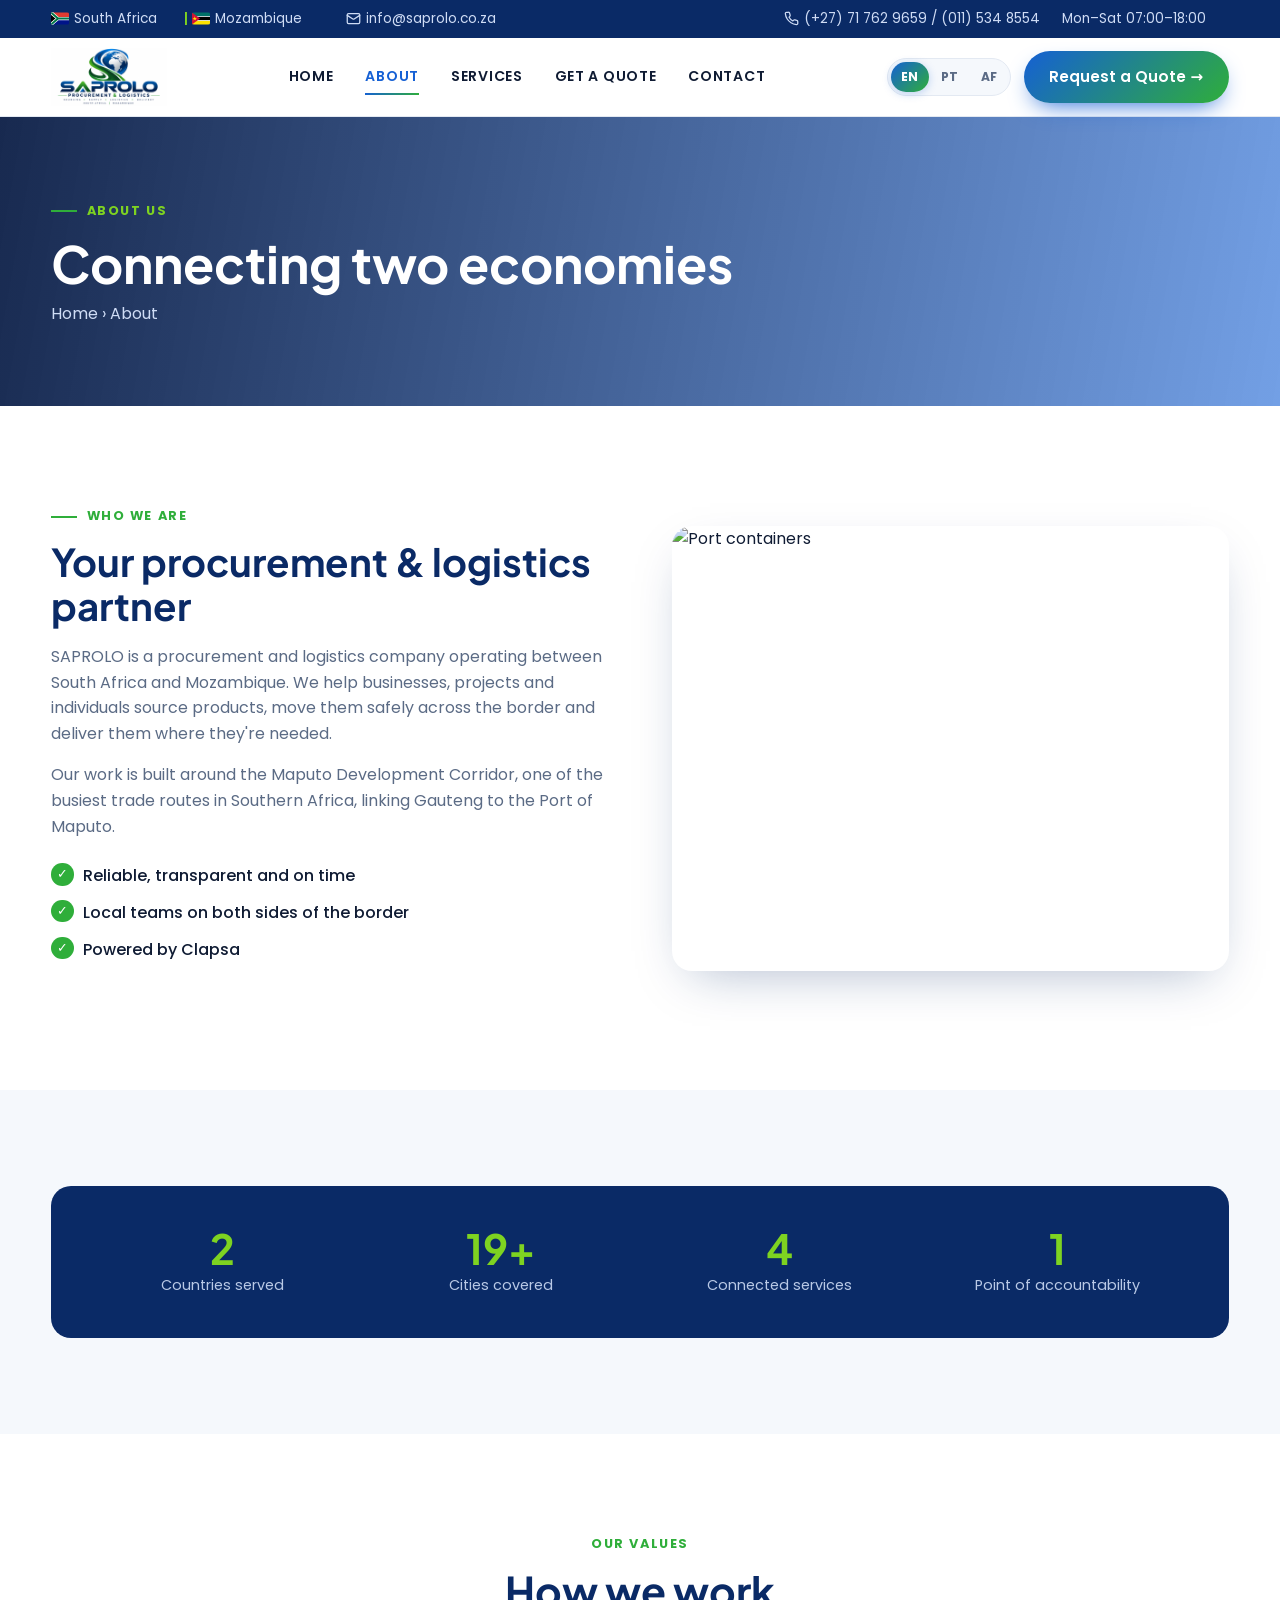
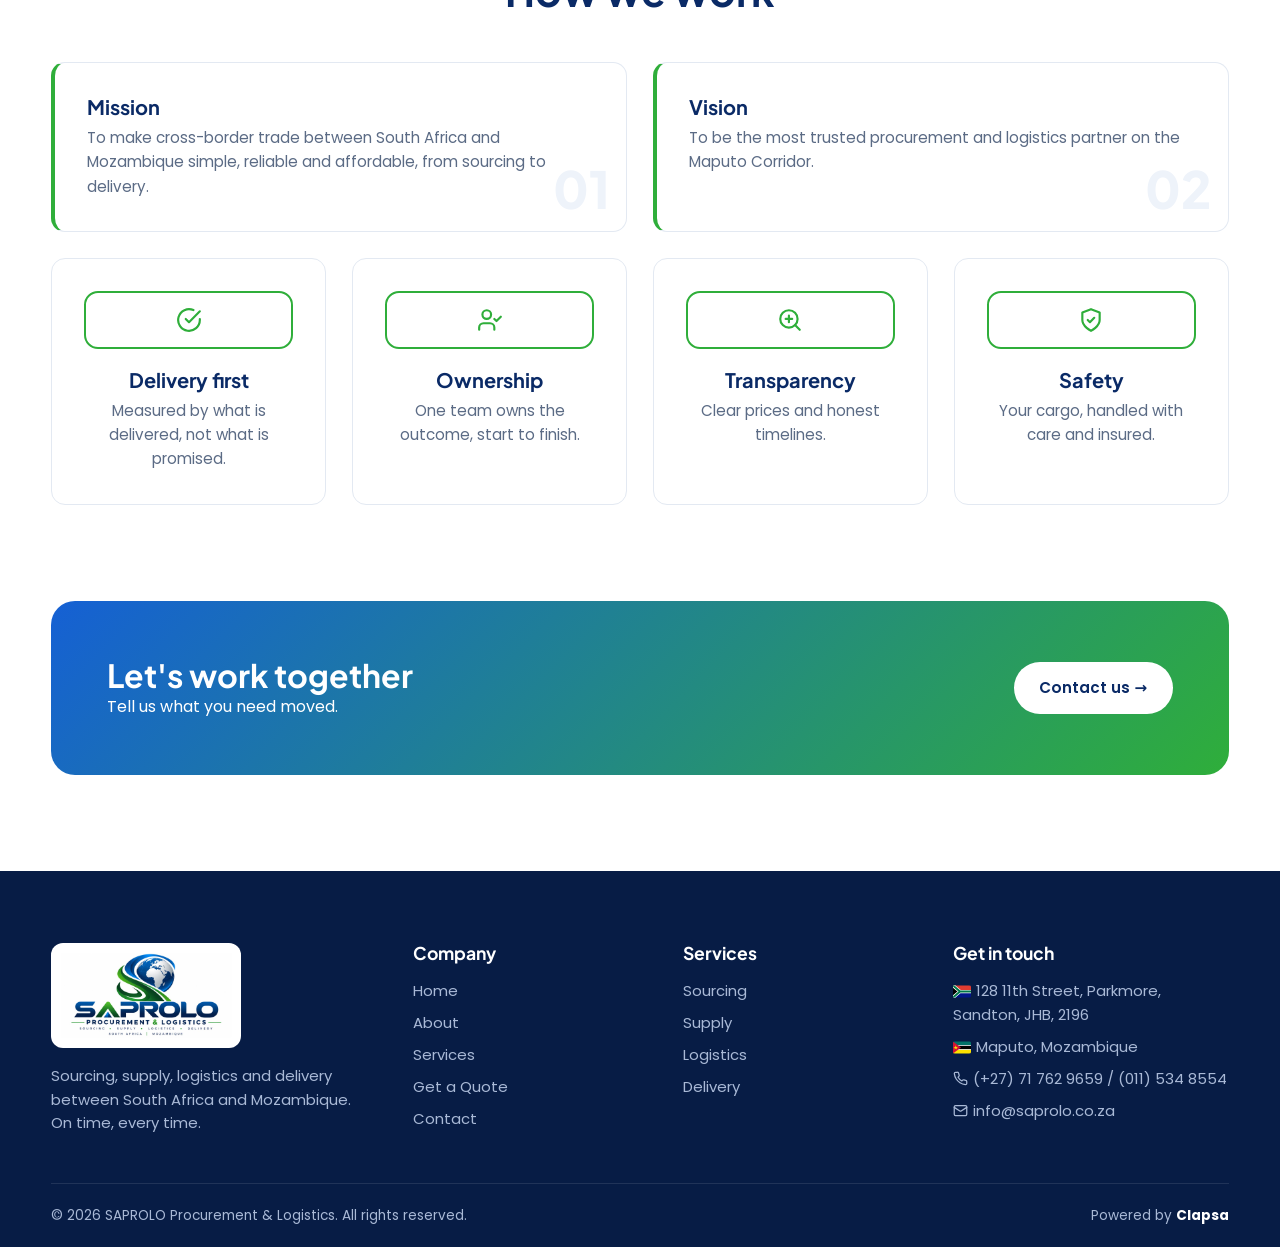
==== about.html @ 66f8182c "Deploy SAPROLO multi-language website (EN/PT/AF)" ====
<!DOCTYPE html>
<html lang="en"><head>
<meta charset="UTF-8"><meta name="viewport" content="width=device-width,initial-scale=1">
<title>About | SAPROLO Procurement & Logistics</title>
<link href="https://fonts.googleapis.com/css2?family=Poppins:wght@400;500;600&family=Plus+Jakarta+Sans:wght@600;700;800&display=swap" rel="stylesheet">
<link rel="icon" type="image/png" href="assets/favicon.png">
<link rel="stylesheet" href="assets/style.css">
</head>
<body data-page="about">
<div id="header"></div>
<section class="page-hero"><div class="container"><span class="tag" style="color:var(--lime)" data-i18n="ab_tag">About us</span><h1 data-i18n="ab_h1">Connecting two economies</h1><p data-i18n="ab_bc">Home › About</p></div></section>

<section class="pad"><div class="container split">
  <div class="reveal">
    <span class="tag" data-i18n="ab_who_tag">Who we are</span>
    <h2 style="font-size:2.4rem;margin-bottom:1rem" data-i18n="ab_who_h2">Your procurement & logistics partner</h2>
    <p style="color:var(--muted);margin-bottom:1rem" data-i18n="ab_who_p1">SAPROLO is a procurement and logistics company operating between South Africa and Mozambique. We help businesses, projects and individuals source products, move them safely across the border and deliver them where they're needed.</p>
    <p style="color:var(--muted)" data-i18n="ab_who_p2">Our work is built around the Maputo Development Corridor, one of the busiest trade routes in Southern Africa, linking Gauteng to the Port of Maputo.</p>
    <ul class="checks">
      <li data-i18n="ab_c1">Reliable, transparent and on time</li>
      <li data-i18n="ab_c2">Local teams on both sides of the border</li>
      <li data-i18n="ab_c3">Powered by Clapsa</li>
    </ul>
  </div>
  <img class="reveal" src="https://images.unsplash.com/photo-1494412574643-ff11b0a5c1c3?auto=format&fit=crop&w=1100&q=70" alt="Port containers">
</div></section>

<section class="pad bg-soft"><div class="container">
  <div class="statband reveal">
    <div><b>2</b><span data-i18n="ab_st1">Countries served</span></div>
    <div><b>19+</b><span data-i18n="ab_st2">Cities covered</span></div>
    <div><b>4</b><span data-i18n="ab_st3">Connected services</span></div>
    <div><b>1</b><span data-i18n="ab_st4">Point of accountability</span></div>
  </div>
</div></section>

<section class="pad"><div class="container">
  <div class="head center reveal"><span class="tag" data-i18n="ab_val_tag">Our values</span><h2 data-i18n="ab_val_h2">How we work</h2></div>
  <div class="grid g2" style="margin-bottom:1.6rem">
    <div class="card vcard reveal"><span class="num">01</span><h3 data-i18n="ab_m_t">Mission</h3><p data-i18n="ab_m_d">To make cross-border trade between South Africa and Mozambique simple, reliable and affordable, from sourcing to delivery.</p></div>
    <div class="card vcard reveal"><span class="num">02</span><h3 data-i18n="ab_v_t">Vision</h3><p data-i18n="ab_v_d">To be the most trusted procurement and logistics partner on the Maputo Corridor.</p></div>
  </div>
  <div class="grid g4">
    <div class="card reveal"><div class="ic"><svg viewBox="0 0 24 24" fill="none" stroke="currentColor" stroke-width="2" stroke-linecap="round" stroke-linejoin="round"><path d="M22 11.08V12a10 10 0 1 1-5.93-9.14"/><polyline points="22 4 12 14.01 9 11.01"/></svg></div><h3 data-i18n="ab_v1_t">Delivery first</h3><p data-i18n="ab_v1_d">Measured by what is delivered, not what is promised.</p></div>
    <div class="card reveal"><div class="ic"><svg viewBox="0 0 24 24" fill="none" stroke="currentColor" stroke-width="2" stroke-linecap="round" stroke-linejoin="round"><path d="M16 21v-2a4 4 0 0 0-4-4H6a4 4 0 0 0-4 4v2"/><circle cx="9" cy="7" r="4"/><polyline points="16 11 18 13 22 9"/></svg></div><h3 data-i18n="ab_v2_t">Ownership</h3><p data-i18n="ab_v2_d">One team owns the outcome, start to finish.</p></div>
    <div class="card reveal"><div class="ic"><svg viewBox="0 0 24 24" fill="none" stroke="currentColor" stroke-width="2" stroke-linecap="round" stroke-linejoin="round"><circle cx="11" cy="11" r="8"/><line x1="21" y1="21" x2="16.65" y2="16.65"/><line x1="11" y1="8" x2="11" y2="14"/><line x1="8" y1="11" x2="14" y2="11"/></svg></div><h3 data-i18n="ab_v3_t">Transparency</h3><p data-i18n="ab_v3_d">Clear prices and honest timelines.</p></div>
    <div class="card reveal"><div class="ic"><svg viewBox="0 0 24 24" fill="none" stroke="currentColor" stroke-width="2" stroke-linecap="round" stroke-linejoin="round"><path d="M12 22s8-4 8-10V5l-8-3-8 3v7c0 6 8 10 8 10z"/><path d="m9 12 2 2 4-4"/></svg></div><h3 data-i18n="ab_v4_t">Safety</h3><p data-i18n="ab_v4_d">Your cargo, handled with care and insured.</p></div>
  </div>
</div></section>

<section style="padding-bottom:6rem"><div class="container"><div class="band reveal"><div><h2 data-i18n="ab_band_h2">Let's work together</h2><p data-i18n="ab_band_p">Tell us what you need moved.</p></div><a class="btn" href="contact.html" data-i18n="ab_band_btn">Contact us →</a></div></div></section>
<div id="footer"></div>
<script src="assets/main.js"></script>
</body></html>
---- assets/style.css ----
:root{
  --navy:#0a2a66;--blue:#1560d4;--sky:#2fa4ff;--green:#2fae3a;--lime:#7ed321;
  --ink:#0f1b33;--muted:#5b6b85;--bg:#f5f8fc;--line:#e3e9f2;--white:#fff;
  --grad:linear-gradient(135deg,var(--blue),var(--green));
  --r:14px;--shadow:0 18px 50px -20px rgba(10,42,102,.35);
}
*{box-sizing:border-box;margin:0;padding:0}
html{scroll-behavior:smooth}
body{font-family:"Poppins",system-ui,sans-serif;color:var(--ink);background:var(--white);line-height:1.6}
h1,h2,h3,h4{font-family:"Plus Jakarta Sans",sans-serif;line-height:1.15;color:var(--navy)}
a{color:inherit;text-decoration:none}
img{max-width:100%;display:block}
.container{width:min(1260px,92%);margin:auto}
.btn{display:inline-flex;align-items:center;gap:.5rem;padding:.85rem 1.6rem;border-radius:50px;font-weight:600;border:0;cursor:pointer;transition:.25s;font-size:.95rem}
.btn-primary{background:var(--grad);color:#fff;box-shadow:0 10px 25px -10px var(--blue)}
.btn-primary:hover{transform:translateY(-2px);filter:brightness(1.08)}
.btn-ghost{border:2px solid rgba(255,255,255,.6);color:#fff}
.btn-ghost:hover{background:#fff;color:var(--navy)}
.tag{display:inline-block;font-size:.8rem;font-weight:700;letter-spacing:.12em;text-transform:uppercase;color:var(--green);margin-bottom:.8rem}
.tag::before{content:"";display:inline-block;width:26px;height:2px;background:var(--green);vertical-align:middle;margin-right:.6rem}

/* Topbar + header */
.topbar{background:var(--navy);color:#cfdcf5;font-size:.85rem}
.topbar .container{display:flex;justify-content:space-between;padding:.5rem 0;gap:1rem;flex-wrap:wrap}
.topbar span{margin-right:1.4rem}
.topbar a{transition:.2s}.topbar a:hover{color:var(--lime)}
.topbar b{color:var(--lime);font-weight:600}
header.site{position:sticky;top:0;z-index:50;background:rgba(255,255,255,.96);backdrop-filter:blur(10px);border-bottom:1px solid var(--line)}
header.site .container{display:flex;align-items:center;justify-content:space-between;height:78px}
.brand img{height:58px;mix-blend-mode:multiply}
nav.main{display:flex;gap:2rem;align-items:center}
nav.main a{font-weight:600;font-size:.88rem;text-transform:uppercase;letter-spacing:.05em;color:var(--ink);position:relative;padding:.3rem 0}
nav.main a::after{content:"";position:absolute;left:0;bottom:-2px;height:2px;width:0;background:var(--grad);transition:.25s}
nav.main a:hover::after,nav.main a.active::after{width:100%}
nav.main a.active{color:var(--blue)}
.burger{display:none;background:none;border:0;font-size:1.7rem;color:var(--navy);cursor:pointer}
.head-right{display:flex;align-items:center;gap:.8rem}
.lang-switch{display:inline-flex;background:var(--bg);border:1px solid var(--line);border-radius:50px;padding:3px;gap:2px}
.lang-switch button{border:0;background:transparent;padding:.32rem .65rem;border-radius:50px;font:inherit;font-size:.76rem;font-weight:700;color:var(--muted);cursor:pointer;transition:.2s}
.lang-switch button.active{background:var(--grad);color:#fff;box-shadow:0 2px 8px rgba(21,96,212,.25)}

/* Hero */
.hero{position:relative;color:#fff;padding:5rem 0 6rem;background:
 linear-gradient(100deg,rgba(6,25,66,.94) 0%,rgba(10,42,102,.82) 45%,rgba(21,96,212,.35) 100%),
 url("https://images.unsplash.com/photo-1601584115197-04ecc0da31d7?auto=format&fit=crop&w=1900&q=70") center/cover}
.hero .container{display:grid;grid-template-columns:1.05fr .95fr;gap:3rem;align-items:center}
.hero h1{color:#fff;font-size:clamp(2.3rem,4.6vw,3.8rem);margin-bottom:1.2rem}
.hero h1 em{font-style:normal;background:linear-gradient(90deg,var(--sky),var(--lime));-webkit-background-clip:text;background-clip:text;color:transparent}
.hero p.lead{font-size:1.1rem;color:#d6e2f7;max-width:520px;margin-bottom:2rem}
.hero .actions{display:flex;gap:1rem;flex-wrap:wrap}
.hero .stats{display:flex;gap:2.5rem;margin-top:2.8rem}
.hero .stats b{display:block;font-family:"Plus Jakarta Sans";font-size:2rem;color:#fff}
.hero .stats span{font-size:.85rem;color:#b9c9e6}
.hero .tag{color:var(--lime)}.hero .tag::before{background:var(--lime)}

/* Calculator */
.calc{position:relative;overflow:hidden;background:#fff;color:var(--ink);border-radius:20px;padding:1.6rem;box-shadow:var(--shadow)}
.calc::before{content:"";position:absolute;inset:0 0 auto 0;height:5px;background:var(--grad)}
.calc h3{font-size:1.35rem;margin-bottom:.2rem}
.calc .sub{font-size:.85rem;color:var(--muted);margin-bottom:1rem}
.seg{display:grid;grid-template-columns:1fr 1fr;background:var(--bg);border-radius:12px;padding:4px;margin-bottom:1rem}
.seg label{text-align:center;padding:.6rem;border-radius:9px;font-size:.85rem;font-weight:600;cursor:pointer;color:var(--muted);transition:.2s}
.seg input{display:none}
.seg input:checked+label{background:#fff;color:var(--blue);box-shadow:0 3px 10px rgba(10,42,102,.12)}
.row{display:grid;gap:.7rem;margin-bottom:.7rem}
.r2{grid-template-columns:1fr 1fr}.r4{grid-template-columns:repeat(4,1fr)}
.f label{display:block;font-size:.72rem;font-weight:700;text-transform:uppercase;letter-spacing:.05em;color:var(--muted);margin-bottom:.25rem}
.f input,.f select,.f textarea{width:100%;padding:.65rem .75rem;border:1.5px solid var(--line);border-radius:10px;font:inherit;font-size:.92rem;background:#fff;color:var(--ink);transition:.2s}
.f input:focus,.f select:focus,.f textarea:focus{outline:0;border-color:var(--blue);box-shadow:0 0 0 3px rgba(21,96,212,.12)}
.chips{display:flex;gap:.5rem;flex-wrap:wrap;margin:.3rem 0 1rem}
.chip{font-size:.8rem;font-weight:600;padding:.4rem .8rem;border:1.5px solid var(--line);border-radius:50px;cursor:pointer;user-select:none;color:var(--muted)}
.chip input{display:none}
.chip:has(input:checked){border-color:var(--green);color:var(--green);background:#eefaf0}
.result{margin-top:1rem;background:linear-gradient(135deg,#0a2a66,#1560d4);color:#fff;border-radius:14px;padding:1.1rem 1.2rem;display:none}
.result.show{display:block;animation:pop .35s ease}
@keyframes pop{from{opacity:0;transform:translateY(8px)}to{opacity:1;transform:none}}
.result .total{display:flex;justify-content:space-between;align-items:end;border-bottom:1px solid rgba(255,255,255,.2);padding-bottom:.7rem;margin-bottom:.7rem}
.result .total b{font-family:"Plus Jakarta Sans";font-size:2rem;color:var(--lime)}
.result dl{display:grid;grid-template-columns:1fr auto;gap:.2rem .8rem;font-size:.85rem;color:#d6e2f7}
.result dd{text-align:right;color:#fff;font-weight:600}
.result .note{font-size:.75rem;color:#b9c9e6;margin-top:.7rem}
.result .btn{margin-top:.8rem;background:#fff;color:var(--navy);width:100%;justify-content:center}

/* Sections */
section.pad{padding:6rem 0}
.bg-soft{background:var(--bg)}
.head{max-width:640px;margin-bottom:3rem}
.head.center{margin:0 auto 3rem;text-align:center}
.head.center .tag::before{display:none}
.head h2{font-size:clamp(1.9rem,3.2vw,2.7rem);margin-bottom:.8rem}
.head p{color:var(--muted)}
.grid{display:grid;gap:1.6rem}
.g4{grid-template-columns:repeat(4,1fr)}.g3{grid-template-columns:repeat(3,1fr)}.g2{grid-template-columns:1fr 1fr}
.card{background:#fff;border:1px solid var(--line);border-radius:var(--r);padding:2rem;transition:.3s;position:relative;overflow:hidden;text-align:center}
.card>*:not(.num){position:relative;z-index:1}
.card:hover{transform:translateY(-6px);box-shadow:var(--shadow);border-color:transparent}
.card .ic{width:100%;height:58px;border-radius:14px;display:grid;place-items:center;background:transparent;border:2px solid var(--green);color:var(--green);font-size:1.6rem;margin:0 auto 1.2rem}
.card .ic svg,.feat .ic svg{width:26px;height:26px;display:block}
.card h3{font-size:1.25rem;margin-bottom:.5rem}
.card p{color:var(--muted);font-size:.95rem}
.card .more{display:inline-block;margin-top:1rem;font-weight:600;color:var(--blue);font-size:.9rem}
.card .num{position:absolute;right:1rem;bottom:.1rem;z-index:0;font-family:"Plus Jakarta Sans";font-size:3.2rem;font-weight:800;color:#eef3fa;pointer-events:none}
.split{display:grid;grid-template-columns:1fr 1fr;gap:4rem;align-items:center}
.split img{border-radius:20px;box-shadow:var(--shadow);aspect-ratio:5/4;object-fit:cover;width:100%}
.checks{list-style:none;margin:1.5rem 0 2rem;display:grid;gap:.7rem}
.checks li{padding-left:2rem;position:relative;font-weight:500}
.checks li::before{content:"✓";position:absolute;left:0;top:0;width:1.4rem;height:1.4rem;border-radius:50%;background:var(--green);color:#fff;font-size:.8rem;display:grid;place-items:center}
.band{background:var(--grad);color:#fff;border-radius:24px;padding:3.5rem;display:flex;justify-content:space-between;align-items:center;gap:2rem;flex-wrap:wrap}
.band h2{color:#fff;font-size:2rem}
.band .btn{background:#fff;color:var(--navy)}
.counter{text-align:center}
.counter b{font-family:"Plus Jakarta Sans";font-size:2.8rem;background:var(--grad);-webkit-background-clip:text;background-clip:text;color:transparent;display:block}
.counter span{color:var(--muted);font-weight:500}
.route{display:flex;align-items:center;justify-content:center;gap:1rem;flex-wrap:wrap;font-family:"Plus Jakarta Sans";font-weight:700;color:var(--navy)}
.route i{flex:0 0 60px;height:2px;background:var(--grad)}
.route span{background:#fff;border:1px solid var(--line);padding:.6rem 1.1rem;border-radius:50px}

/* Page hero */
.page-hero{color:#fff;padding:5rem 0;background:linear-gradient(100deg,rgba(6,25,66,.93),rgba(21,96,212,.6)),url("https://images.unsplash.com/photo-1586528116311-ad8dd3c8310d?auto=format&fit=crop&w=1900&q=70") center/cover}
.page-hero h1{color:#fff;font-size:clamp(2.2rem,4vw,3.2rem)}
.page-hero p{color:#cfdcf5;margin-top:.5rem}

/* Contact */
.info-card{display:flex;gap:1rem;align-items:center;padding:1.4rem;border-radius:var(--r);background:#fff;border:1px solid var(--line)}
.info-card .ic{flex:0 0 48px;height:48px;border-radius:12px;background:transparent;border:2px solid var(--green);display:grid;place-items:center;color:var(--green);font-size:1.2rem;overflow:hidden}
.info-card .ic.flag{padding:6px}
.info-card .ic.flag svg{width:100%;height:100%;border-radius:6px;display:block}
.flag-sm{width:18px;height:13px;border-radius:2px;vertical-align:-2px;margin-right:5px;display:inline-block}
.ic-inl{width:15px;height:15px;vertical-align:-2.5px;margin-right:5px;display:inline-block}
.form-card{background:#fff;border-radius:20px;padding:2.2rem;box-shadow:var(--shadow)}

/* Footer */
footer{background:#071c45;color:#a9b9d6;padding:4.5rem 0 0;font-size:.93rem}
footer .cols{display:grid;grid-template-columns:1.4fr 1fr 1fr 1.2fr;gap:2.5rem}
footer h4{color:#fff;margin-bottom:1rem;font-size:1.1rem}
footer ul{list-style:none;display:grid;gap:.5rem}
footer a:hover{color:var(--lime)}
footer .flogo{background:#fff;border-radius:12px;padding:.6rem;width:190px;margin-bottom:1rem}
footer .bottom{border-top:1px solid rgba(255,255,255,.1);margin-top:3rem;padding:1.3rem 0;display:flex;justify-content:space-between;flex-wrap:wrap;gap:1rem;font-size:.85rem}
footer .bottom b{color:#fff}

.reveal{opacity:0;transform:translateY(25px);transition:.7s ease}
.reveal.in{opacity:1;transform:none}

@media(max-width:980px){
  .hero .container,.split,.g2{grid-template-columns:1fr}
  .g4{grid-template-columns:1fr 1fr}.g3{grid-template-columns:1fr}
  footer .cols{grid-template-columns:1fr 1fr}
  nav.main{position:absolute;top:100%;left:0;right:0;background:#fff;flex-direction:column;padding:1.5rem;gap:1rem;border-bottom:1px solid var(--line);box-shadow:0 14px 30px rgba(10,42,102,.12);opacity:0;visibility:hidden;pointer-events:none;transform:translateY(-8px);transition:.25s}
  nav.main.open{opacity:1;visibility:visible;pointer-events:auto;transform:none}
  .burger{display:block}
  header.site .btn{display:none}
}
@media(max-width:560px){
  .g4,footer .cols{grid-template-columns:1fr}
  .r4{grid-template-columns:1fr 1fr}
  .topbar .container>div:last-child{display:none}
  .hero .stats{gap:1.4rem}
  .band{padding:2.2rem}
}

/* ===== v2 additions ===== */
.rotate{display:inline-block;background:linear-gradient(90deg,var(--sky),var(--lime));-webkit-background-clip:text;background-clip:text;color:transparent;transition:opacity .35s,transform .35s}
.rotate.out{opacity:0;transform:translateY(12px)}
.features{position:relative;z-index:5;margin-top:-3.5rem}
.features .grid{background:#fff;border-radius:18px;box-shadow:var(--shadow);padding:1.4rem;gap:0}
.feat{display:flex;gap:1rem;align-items:center;padding:1rem 1.2rem;border-right:1px solid var(--line)}
.feat:last-child{border-right:0}
.feat .ic{flex:0 0 52px;height:52px;border-radius:14px;display:grid;place-items:center;background:transparent;border:2px solid var(--green);color:var(--green);font-size:1.4rem;transition:.3s}
.feat:hover .ic{border-color:var(--blue);transform:rotate(-8deg)}
.feat h4{font-size:1.05rem}.feat p{font-size:.85rem;color:var(--muted)}
.statband{background:var(--navy);color:#fff;border-radius:20px;padding:2.5rem;display:grid;grid-template-columns:repeat(4,1fr);gap:1rem;text-align:center}
.statband b{display:block;font-family:"Plus Jakarta Sans";font-size:2.6rem;color:var(--lime);line-height:1.1}
.statband span{color:#b9c9e6;font-size:.9rem}
.chiplist{display:flex;flex-wrap:wrap;gap:.6rem}
.chiplist span{background:#fff;border:1px solid var(--line);padding:.55rem 1rem;border-radius:50px;font-weight:500;font-size:.9rem;transition:.2s}
.chiplist span:hover{border-color:var(--green);color:var(--green)}
.corridor{background:linear-gradient(135deg,#071c45,#0a2a66);color:#fff;border-radius:24px;padding:3.5rem;overflow:hidden;position:relative}
.corridor h2{color:#fff}.corridor .head p{color:#b9c9e6}
.track{display:grid;grid-template-columns:repeat(5,1fr);position:relative;margin:2.5rem 0}
.track::before{content:"";position:absolute;top:22px;left:10%;right:10%;height:3px;background:linear-gradient(90deg,var(--sky),var(--lime));border-radius:3px}
.stop{text-align:center;position:relative}
.stop i{display:grid;place-items:center;width:46px;height:46px;margin:0 auto .8rem;border-radius:50%;background:#fff;color:var(--navy);font-style:normal;font-weight:800;box-shadow:0 0 0 6px rgba(126,211,33,.25)}
.stop b{display:block;font-family:"Plus Jakarta Sans"}.stop small{color:#9fb3d6}
.facts{display:grid;grid-template-columns:repeat(3,1fr);gap:1rem}
.facts div{background:rgba(255,255,255,.06);border:1px solid rgba(255,255,255,.1);border-radius:14px;padding:1.2rem}
.facts b{color:var(--lime);font-family:"Plus Jakarta Sans";font-size:1.4rem;display:block}
.facts span{color:#cfdcf5;font-size:.9rem}
.cta-photo{color:#fff;text-align:center;padding:6rem 0;background:linear-gradient(rgba(6,25,66,.88),rgba(6,25,66,.88)),url("https://images.unsplash.com/photo-1494412574643-ff11b0a5c1c3?auto=format&fit=crop&w=1900&q=70") center/cover fixed}
.cta-photo h2{color:#fff;font-size:clamp(1.9rem,3.5vw,2.8rem);margin-bottom:.8rem}
.cta-photo p{color:#cfdcf5;margin-bottom:2rem}
.cta-photo .actions{display:flex;gap:1rem;justify-content:center;flex-wrap:wrap}
.vcard{border-left:4px solid var(--green);text-align:left}
@media(max-width:980px){.feat{border-right:0}.statband,.facts{grid-template-columns:1fr 1fr}.track{grid-template-columns:1fr;gap:1.4rem}.track::before{display:none}.corridor{padding:2rem}}
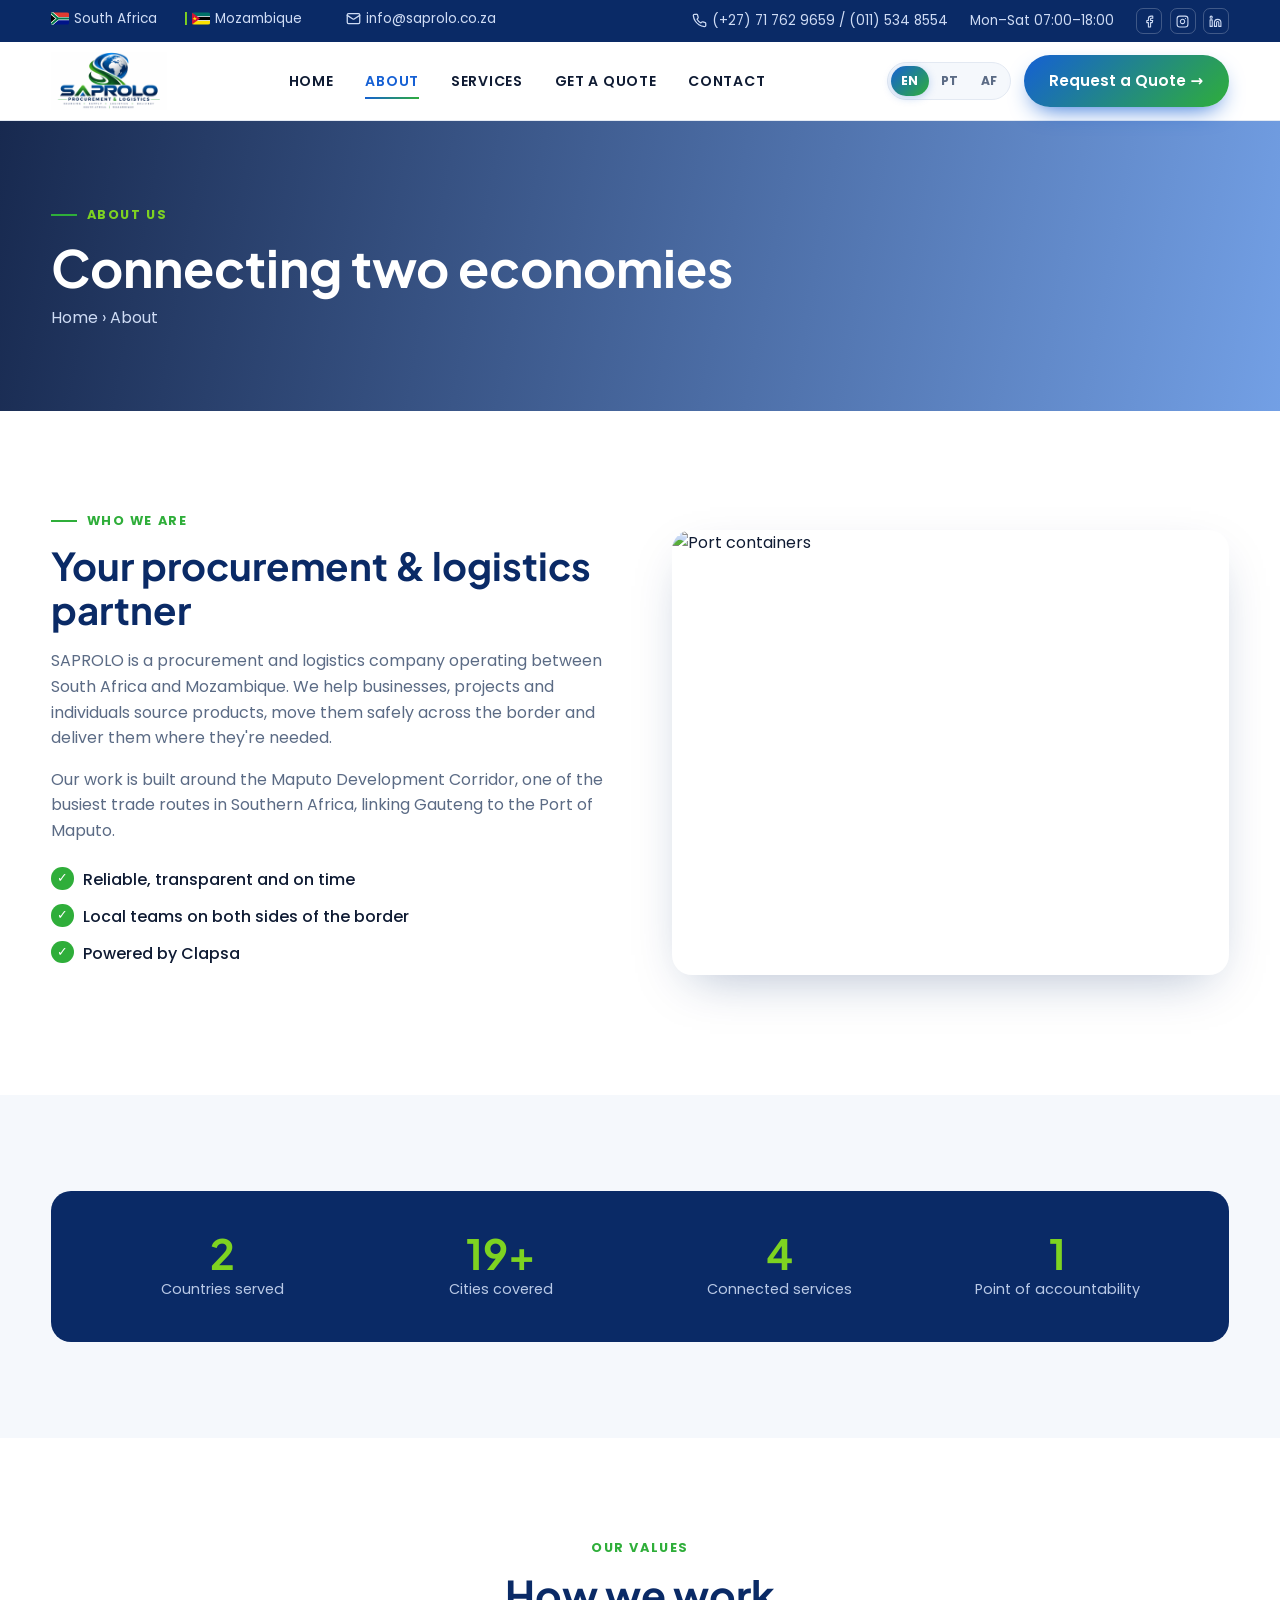
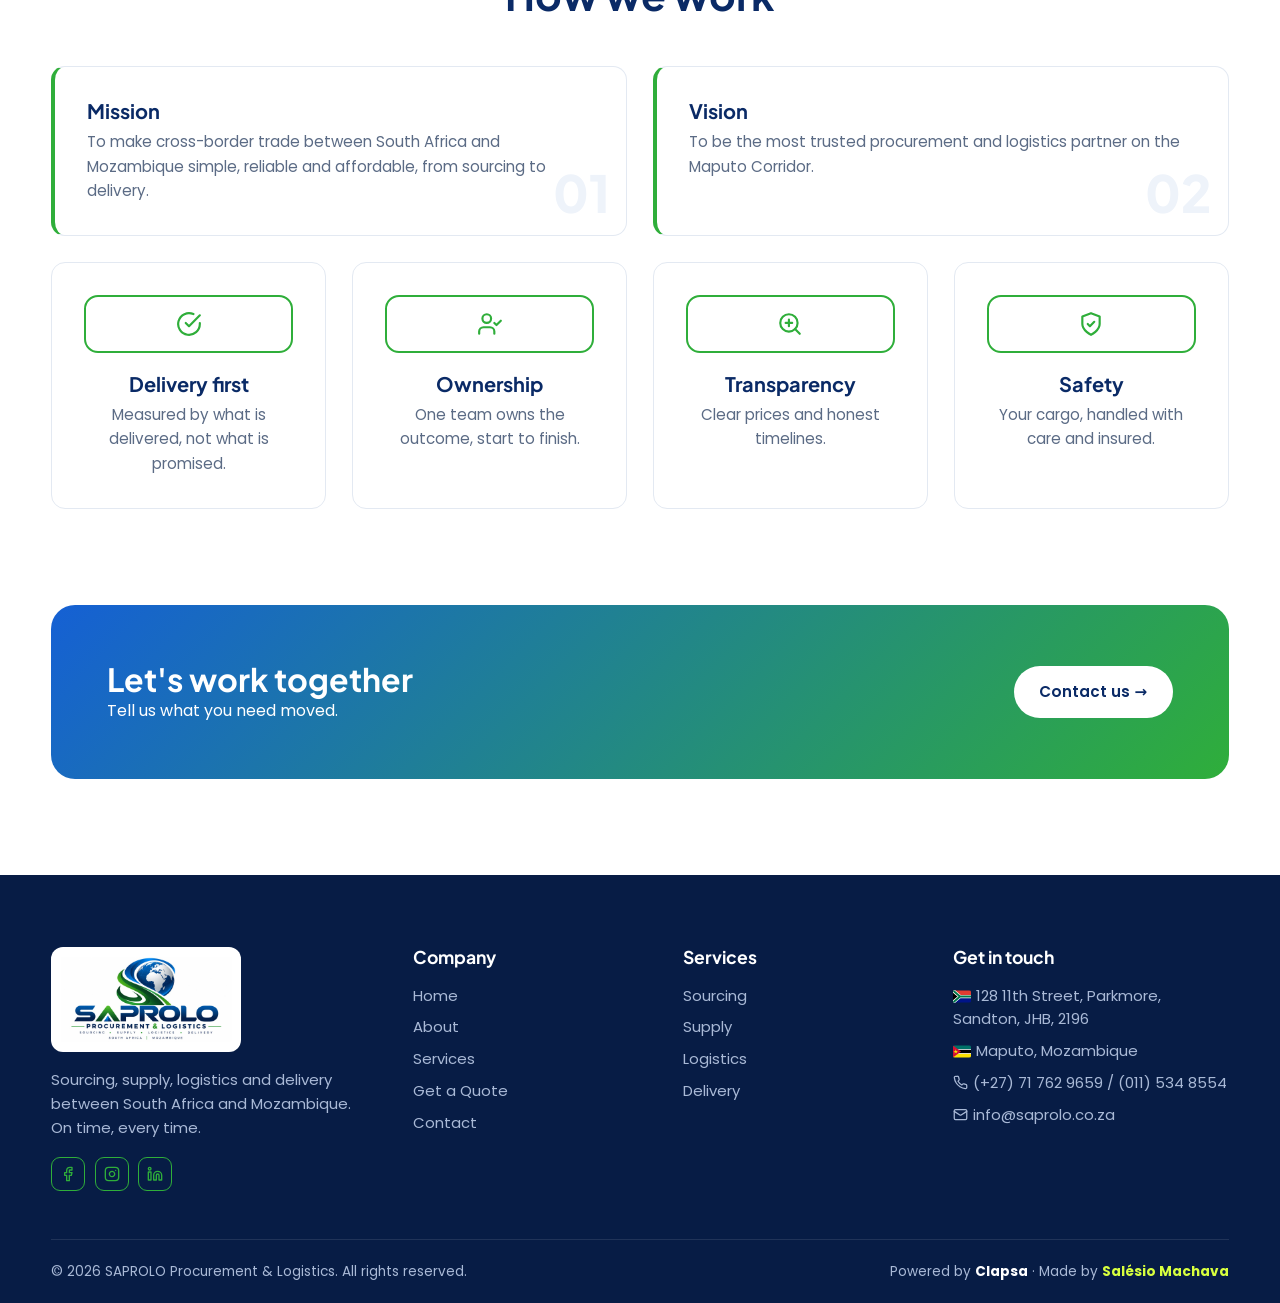
==== commit d371a494: "Add Open Graph / WhatsApp sharing metadata with hero preview image" ====
--- a/about.html
+++ b/about.html
@@ -2,6 +2,18 @@
 <html lang="en"><head>
 <meta charset="UTF-8"><meta name="viewport" content="width=device-width,initial-scale=1">
 <title>About | SAPROLO Procurement & Logistics</title>
+<meta name="description" content="About SAPROLO – Your cross-border procurement and logistics partner between South Africa and Mozambique.">
+<meta property="og:type" content="website">
+<meta property="og:site_name" content="SAPROLO Procurement & Logistics">
+<meta property="og:title" content="About SAPROLO | Procurement & Logistics – SA ⇄ Mozambique">
+<meta property="og:description" content="Connecting two economies along the Maputo Corridor. Sourcing, supply, customs clearing and delivery.">
+<meta property="og:url" content="https://salesio.github.io/saprolo/about.html">
+<meta property="og:image" content="https://salesio.github.io/saprolo/assets/og-hero.jpg">
+<meta property="og:image:type" content="image/jpeg">
+<meta property="og:image:width" content="1200">
+<meta property="og:image:height" content="630">
+<meta name="twitter:card" content="summary_large_image">
+<meta name="twitter:image" content="https://salesio.github.io/saprolo/assets/og-hero.jpg">
 <link href="https://fonts.googleapis.com/css2?family=Poppins:wght@400;500;600&family=Plus+Jakarta+Sans:wght@600;700;800&display=swap" rel="stylesheet">
 <link rel="icon" type="image/png" href="assets/favicon.png">
 <link rel="stylesheet" href="assets/style.css">
--- a/assets/style.css
+++ b/assets/style.css
@@ -25,6 +25,14 @@
 .topbar span{margin-right:1.4rem}
 .topbar a{transition:.2s}.topbar a:hover{color:var(--lime)}
 .topbar b{color:var(--lime);font-weight:600}
+.socials{display:inline-flex;align-items:center;gap:.45rem}
+.socials a{width:26px;height:26px;border-radius:7px;border:1px solid rgba(255,255,255,.22);display:inline-grid;place-items:center;color:#cfdcf5;transition:.2s}
+.socials a:hover{border-color:var(--lime);color:var(--lime);transform:translateY(-1px)}
+.socials a svg{width:13px;height:13px;display:block}
+footer .socials{margin-top:1.1rem;gap:.6rem}
+footer .socials a{width:34px;height:34px;border-radius:9px;border:1.5px solid var(--green);color:var(--green)}
+footer .socials a svg{width:16px;height:16px}
+footer .socials a:hover{background:var(--green);color:#fff;border-color:var(--green)}
 header.site{position:sticky;top:0;z-index:50;background:rgba(255,255,255,.96);backdrop-filter:blur(10px);border-bottom:1px solid var(--line)}
 header.site .container{display:flex;align-items:center;justify-content:space-between;height:78px}
 .brand img{height:58px;mix-blend-mode:multiply}
